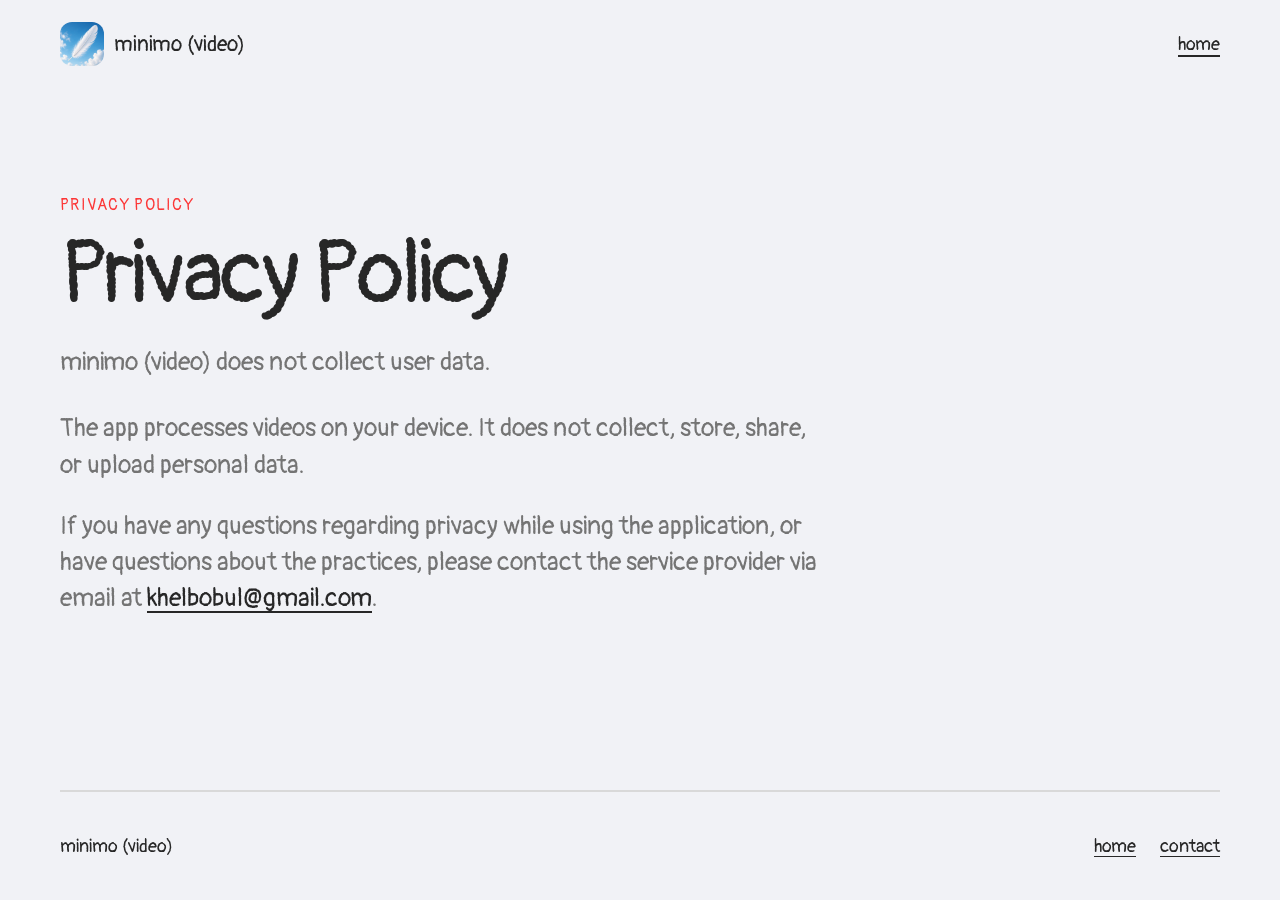
==== privacy.html @ 5658ac0b "add pp page and routing" ====
<!doctype html>
<html lang="en">
  <head>
    <meta charset="UTF-8">
    <meta name="viewport" content="width=device-width, initial-scale=1">
    <meta name="description" content="Privacy policy for minimo (video).">
    <meta name="robots" content="index, follow">
    <meta name="theme-color" content="#f1f2f6">
    <title>Privacy Policy — minimo (video)</title>
    <link rel="canonical" href="https://minimo-video.vercel.app/privacy">
    <meta property="og:type" content="website">
    <meta property="og:site_name" content="minimo (video)">
    <meta property="og:title" content="Privacy Policy — minimo (video)">
    <meta property="og:description" content="minimo (video) does not collect user data.">
    <meta property="og:url" content="https://minimo-video.vercel.app/privacy">
    <meta property="og:image" content="https://minimo-video.vercel.app/assets/og-image.png">
    <meta property="og:image:width" content="1200">
    <meta property="og:image:height" content="630">
    <meta property="og:image:alt" content="minimo (video) — lighter videos">
    <meta name="twitter:card" content="summary_large_image">
    <meta name="twitter:title" content="Privacy Policy — minimo (video)">
    <meta name="twitter:description" content="minimo (video) does not collect user data.">
    <meta name="twitter:image" content="https://minimo-video.vercel.app/assets/og-image.png">
    <link rel="icon" href="assets/icon.png">
    <link rel="stylesheet" href="styles.css">
    <link rel="icon" type="image/png" href="favicon/favicon-96x96.png" sizes="96x96">
    <link rel="icon" type="image/svg+xml" href="favicon/favicon.svg">
    <link rel="shortcut icon" href="favicon/favicon.ico">
    <link rel="apple-touch-icon" sizes="180x180" href="favicon/apple-touch-icon.png">
    <link rel="manifest" href="favicon/site.webmanifest">
  </head>
  <body>
    <header>
      <a class="brand" href="/" aria-label="minimo (video), home">
        <img src="assets/icon.png" alt="" width="44" height="44">
        <span>minimo (video)</span>
      </a>
      <a class="text-link" href="/">home</a>
    </header>

    <main class="policy-page">
      <section class="policy">
        <p class="eyebrow">privacy policy</p>
        <h1>Privacy Policy</h1>
        <p class="lead">minimo (video) does not collect user data.</p>
        <p>
          The app processes videos on your device. It does not collect, store,
          share, or upload personal data.
        </p>
        <p>
          If you have any questions regarding privacy while using the
          application, or have questions about the practices, please contact the
          service provider via email at
          <a href="mailto:khelbobul@gmail.com">khelbobul@gmail.com</a>.
        </p>
      </section>
    </main>

    <footer>
      <span>minimo (video)</span>
      <nav aria-label="Project links">
        <a href="/">home</a>
        <a href="mailto:khelbobul@gmail.com">contact</a>
      </nav>
    </footer>
  </body>
</html>
---- styles.css ----
@font-face {
  font-family: Pangolin;
  src: url("assets/Pangolin-Regular.ttf") format("truetype");
  font-display: swap;
}

:root {
  --page: #f1f2f6;
  --ink: #272727;
  --muted: #747474;
  --frame: #d9d9d9;
  --red: #fc3636;
  --white: #fff;
}

* { box-sizing: border-box; }

html { scroll-behavior: smooth; }

body {
  margin: 0;
  overflow-x: hidden;
  color: var(--ink);
  background: var(--page);
  font-family: Pangolin, system-ui, sans-serif;
  font-size: 18px;
}

a { color: inherit; }

header,
main,
footer {
  width: min(1160px, calc(100% - 40px));
  margin-inline: auto;
}

header {
  height: 88px;
  display: flex;
  align-items: center;
  justify-content: space-between;
}

.brand {
  display: flex;
  align-items: center;
  gap: 10px;
  font-size: 21px;
  text-decoration: none;
}

.brand img { border-radius: 12px; }

.text-link {
  text-underline-offset: 5px;
  text-decoration-thickness: 2px;
}

.top-links {
  display: flex;
  flex-wrap: wrap;
  gap: 18px;
}

.hero {
  min-height: calc(100vh - 88px);
  display: grid;
  grid-template-columns: minmax(0, 1fr) minmax(360px, .85fr);
  align-items: center;
  gap: clamp(24px, 4vw, 64px);
  padding: 60px 0 100px;
}

.hero-copy { min-width: 0; }

.eyebrow {
  margin: 0 0 18px;
  color: var(--red);
  font-size: 16px;
  letter-spacing: .08em;
  text-transform: uppercase;
}

h1,
h2,
h3,
p { margin-top: 0; }

h1 {
  max-width: 720px;
  margin-bottom: 28px;
  font-size: clamp(54px, 6.5vw, 96px);
  font-weight: 400;
  line-height: .95;
  letter-spacing: -.04em;
}

h2 {
  margin-bottom: 18px;
  font-size: clamp(42px, 5vw, 68px);
  font-weight: 400;
  line-height: 1;
  letter-spacing: -.03em;
}

h3 {
  margin-bottom: 10px;
  font-size: 30px;
  font-weight: 400;
}

.lead {
  max-width: 590px;
  margin-bottom: 30px;
  color: var(--muted);
  font-size: clamp(20px, 2vw, 25px);
  line-height: 1.45;
}

.development {
  width: fit-content;
  margin-bottom: 0;
  padding: 13px 20px;
  color: var(--white);
  background: var(--ink);
  border: 2px solid var(--ink);
  border-radius: 14px;
  font-size: 18px;
}

.note {
  margin-top: 16px;
  color: var(--muted);
  font-size: 15px;
}

.demo {
  display: block;
  width: 100%;
  max-width: 560px;
  height: auto;
  justify-self: center;
}

.comparison {
  padding: 120px 5%;
  border-top: 2px solid var(--frame);
}

.comparison > p:not(.eyebrow) {
  max-width: 580px;
  color: var(--muted);
  line-height: 1.45;
}

.comparison-frame {
  position: relative;
  aspect-ratio: 16 / 9;
  margin-top: 42px;
  overflow: hidden;
  background: var(--ink);
  border: 2px solid var(--frame);
  border-radius: 28px;
  box-shadow: 0 24px 60px #27272718;
}

.comparison-frame img {
  position: absolute;
  width: 100%;
  height: 100%;
  object-fit: cover;
}

.comparison-after {
  clip-path: inset(0 calc(100% - var(--position)) 0 0);
}

.comparison-label {
  position: absolute;
  top: 18px;
  z-index: 2;
  padding: 8px 13px;
  color: var(--white);
  background: #272727d9;
  border-radius: 10px;
  font-size: 15px;
}

.before-label { right: 18px; }
.after-label { left: 18px; }

.comparison-line {
  position: absolute;
  z-index: 3;
  top: 0;
  bottom: 0;
  left: var(--position);
  width: 4px;
  background: var(--white);
  transform: translateX(-50%);
  pointer-events: none;
}

.comparison-line b {
  position: absolute;
  top: 50%;
  left: 50%;
  width: 54px;
  height: 54px;
  display: grid;
  place-items: center;
  color: var(--white);
  background: var(--red);
  border: 4px solid var(--white);
  border-radius: 50%;
  font: 24px system-ui, sans-serif;
  transform: translate(-50%, -50%);
}

.comparison-frame input {
  position: absolute;
  z-index: 4;
  inset: 0;
  width: 100%;
  height: 100%;
  margin: 0;
  cursor: ew-resize;
  opacity: 0;
}

.comparison-frame:focus-within {
  outline: 3px solid var(--red);
  outline-offset: 4px;
}

.privacy p {
  color: var(--muted);
  line-height: 1.45;
}

.privacy {
  display: flex;
  align-items: center;
  gap: clamp(30px, 8vw, 100px);
  margin-bottom: 100px;
  padding: clamp(38px, 7vw, 80px);
  color: var(--white);
  background: var(--ink);
  border-radius: 32px;
}

.privacy img {
  width: clamp(110px, 18vw, 220px);
  height: auto;
  border-radius: 26%;
  transform: rotate(-7deg);
}

.privacy p:last-child {
  max-width: 580px;
  margin-bottom: 0;
  color: #d0d0d0;
  font-size: 21px;
}

.policy-page {
  min-height: calc(100vh - 198px);
  display: grid;
  align-items: center;
  padding: 60px 0 100px;
}

.policy {
  max-width: 760px;
}

.policy h1 {
  font-size: clamp(54px, 7vw, 88px);
}

.policy p:not(.eyebrow) {
  color: var(--muted);
  font-size: clamp(20px, 2vw, 25px);
  line-height: 1.45;
}

.policy a {
  color: var(--ink);
  text-underline-offset: 5px;
}

footer {
  min-height: 110px;
  display: flex;
  align-items: center;
  justify-content: space-between;
  gap: 24px;
  border-top: 2px solid var(--frame);
}

footer nav {
  display: flex;
  flex-wrap: wrap;
  gap: 24px;
}

footer a { text-underline-offset: 4px; }

@media (max-width: 900px) {
  header,
  main,
  footer { width: min(100% - 28px, 560px); }

  .hero {
    min-height: auto;
    grid-template-columns: 1fr;
    padding: 70px 0 90px;
  }

  h1 { font-size: clamp(48px, 15vw, 78px); }

  .demo {
    width: min(100%, 480px);
    margin-top: 20px;
  }

  .comparison { padding: 90px 0; }

  .privacy {
    align-items: flex-start;
    flex-direction: column;
    margin-bottom: 60px;
  }

  footer {
    align-items: flex-start;
    flex-direction: column;
    padding: 32px 0;
  }
}

@media (max-width: 520px) {
  header { height: 76px; }
  .brand { font-size: 18px; }
  .brand img { width: 38px; height: 38px; }
  .top-links { gap: 12px; font-size: 16px; }
  .hero { padding-top: 48px; }
  h1 { font-size: clamp(40px, 11.5vw, 46px); }
  .lead { font-size: 18px; }
  .privacy { padding: 30px 24px; }
  .comparison-frame { border-radius: 18px; }
  .comparison-line b { width: 44px; height: 44px; }
}

@media (prefers-reduced-motion: reduce) {
  html { scroll-behavior: auto; }
}
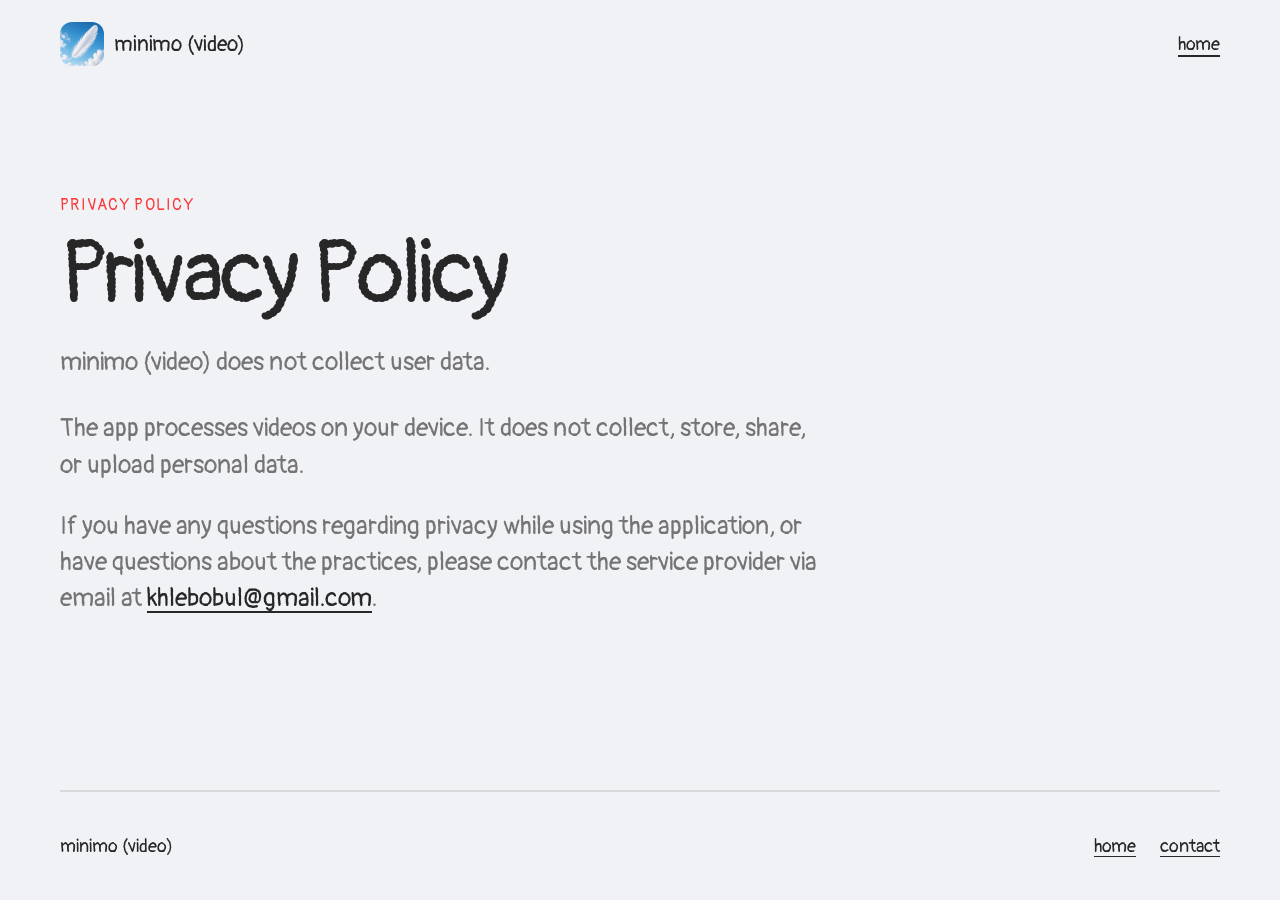
==== commit 826dc3e9: "fix email" ====
--- a/privacy.html
+++ b/privacy.html
@@ -51,7 +51,7 @@
           If you have any questions regarding privacy while using the
           application, or have questions about the practices, please contact the
           service provider via email at
-          <a href="mailto:khelbobul@gmail.com">khelbobul@gmail.com</a>.
+          <a href="mailto:khlebobul@gmail.com">khlebobul@gmail.com</a>.
         </p>
       </section>
     </main>
@@ -60,7 +60,7 @@
       <span>minimo (video)</span>
       <nav aria-label="Project links">
         <a href="/">home</a>
-        <a href="mailto:khelbobul@gmail.com">contact</a>
+        <a href="mailto:khlebobul@gmail.com">contact</a>
       </nav>
     </footer>
   </body>
--- a/styles.css
+++ b/styles.css
@@ -118,15 +118,21 @@
   line-height: 1.45;
 }
 
-.development {
+.store-links {
+  display: flex;
+  flex-wrap: wrap;
+  gap: 12px;
+}
+
+.store-link {
   width: fit-content;
-  margin-bottom: 0;
   padding: 13px 20px;
   color: var(--white);
   background: var(--ink);
   border: 2px solid var(--ink);
   border-radius: 14px;
   font-size: 18px;
+  text-decoration: none;
 }
 
 .note {
@@ -165,7 +171,8 @@
   box-shadow: 0 24px 60px #27272718;
 }
 
-.comparison-frame img {
+.comparison-frame img,
+.comparison-frame video {
   position: absolute;
   width: 100%;
   height: 100%;
@@ -173,7 +180,8 @@
 }
 
 .comparison-after {
-  clip-path: inset(0 calc(100% - var(--position)) 0 0);
+  /* Keep the original on the left and reveal the compressed video on the right. */
+  clip-path: inset(0 0 0 var(--position));
 }
 
 .comparison-label {
@@ -187,8 +195,8 @@
   font-size: 15px;
 }
 
-.before-label { right: 18px; }
-.after-label { left: 18px; }
+.before-label { left: 18px; }
+.after-label { right: 18px; }
 
 .comparison-line {
   position: absolute;
